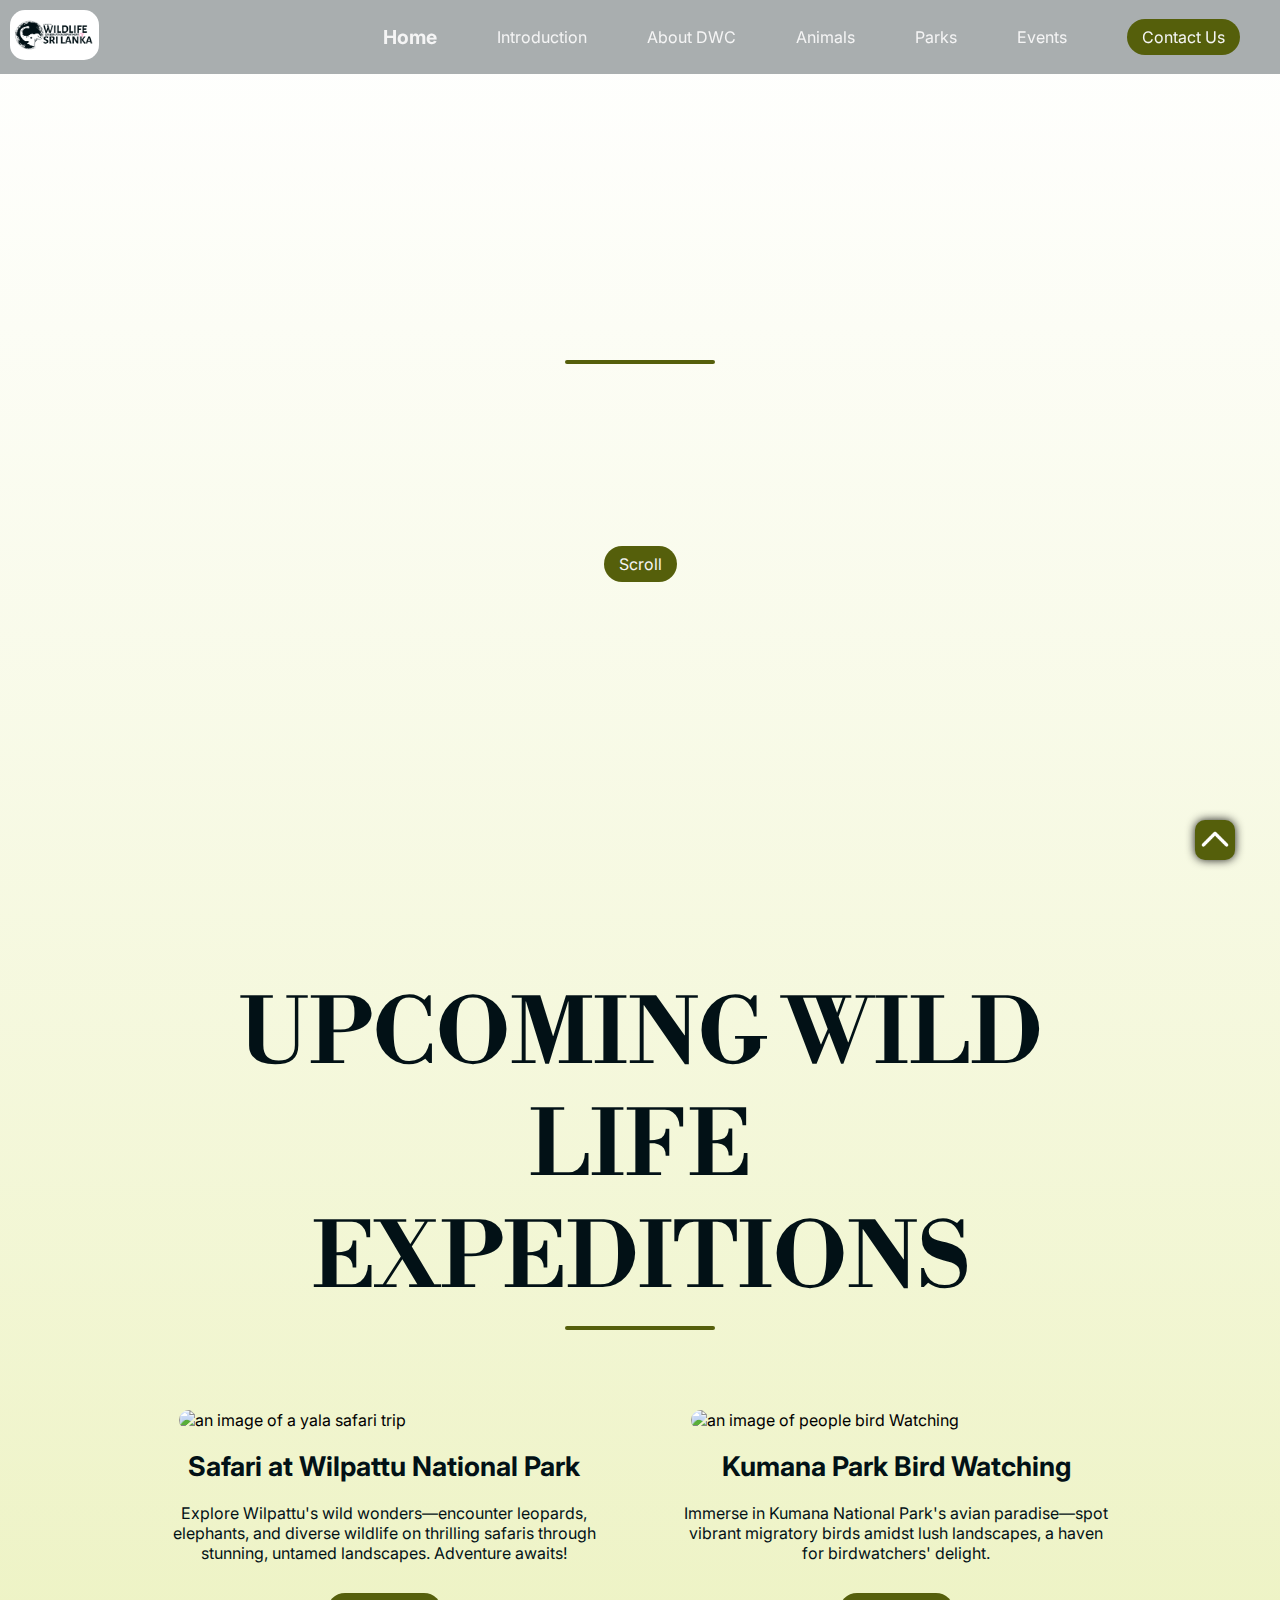
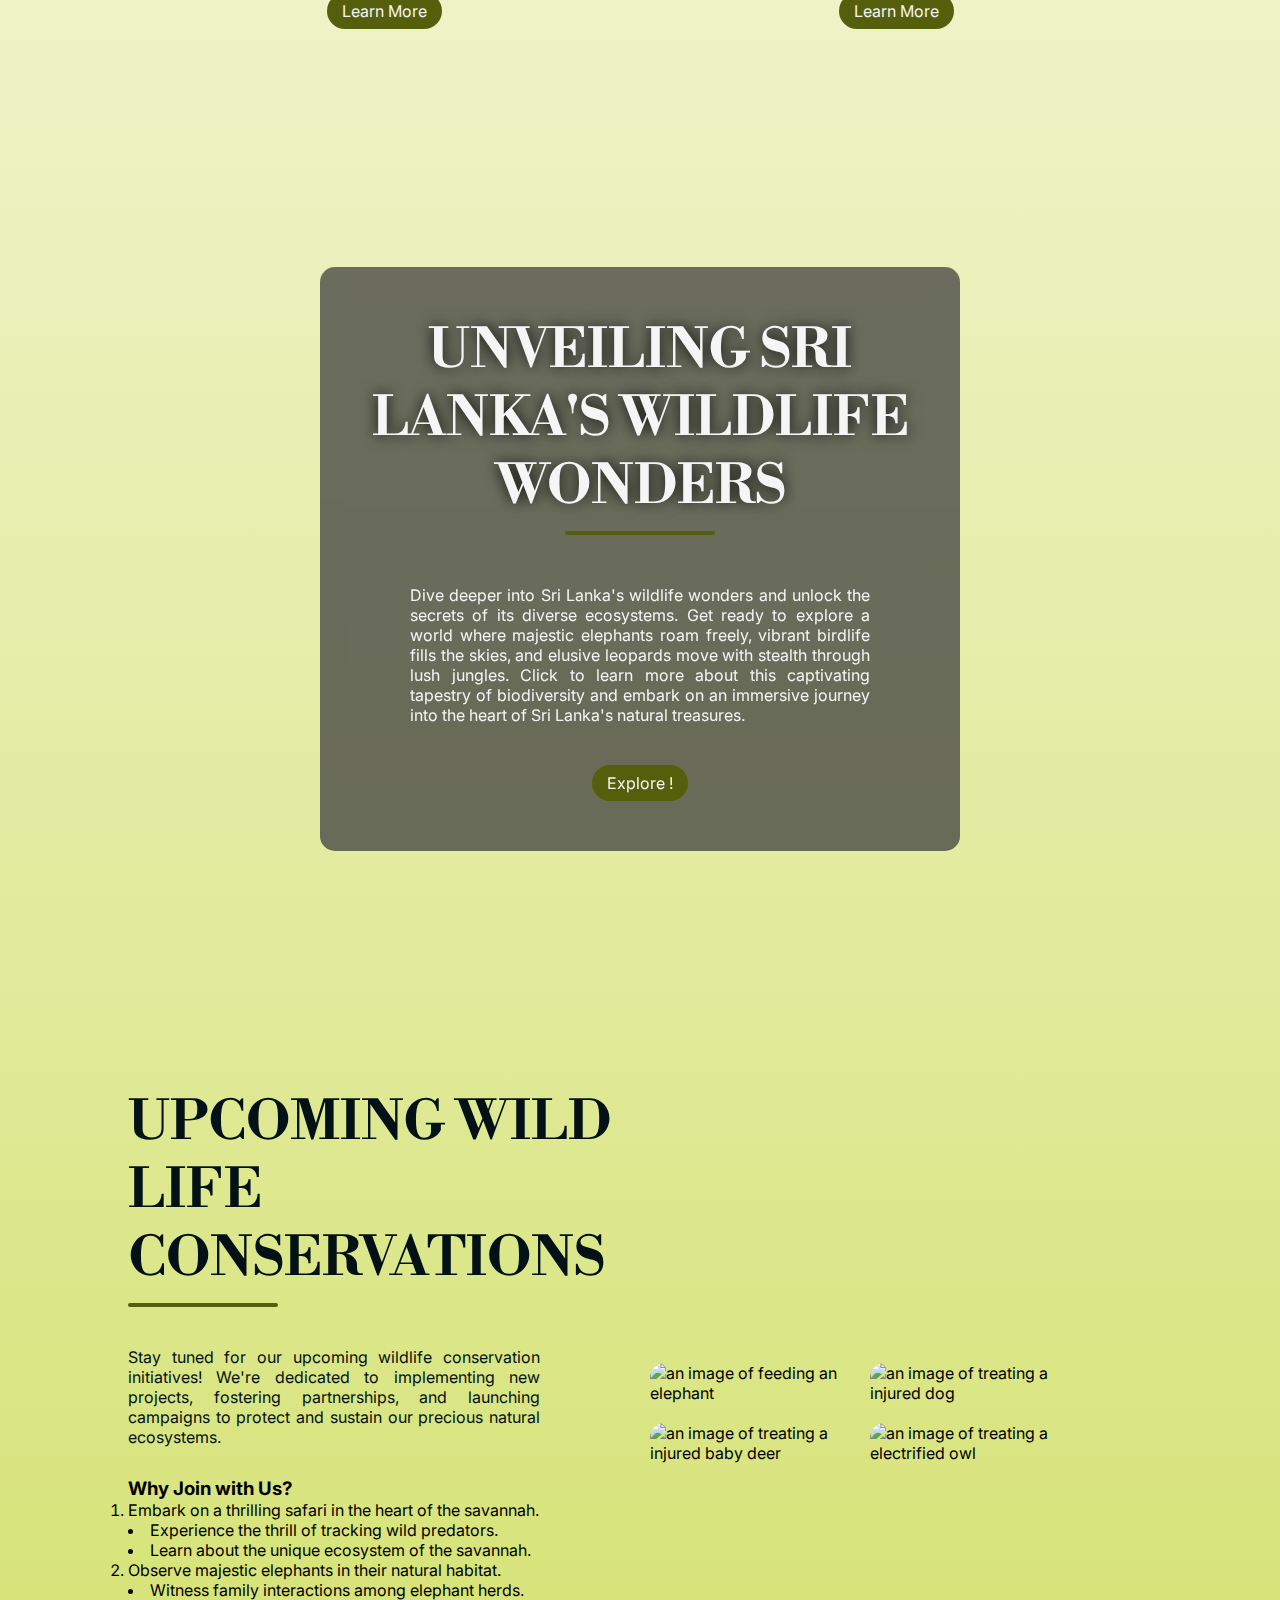
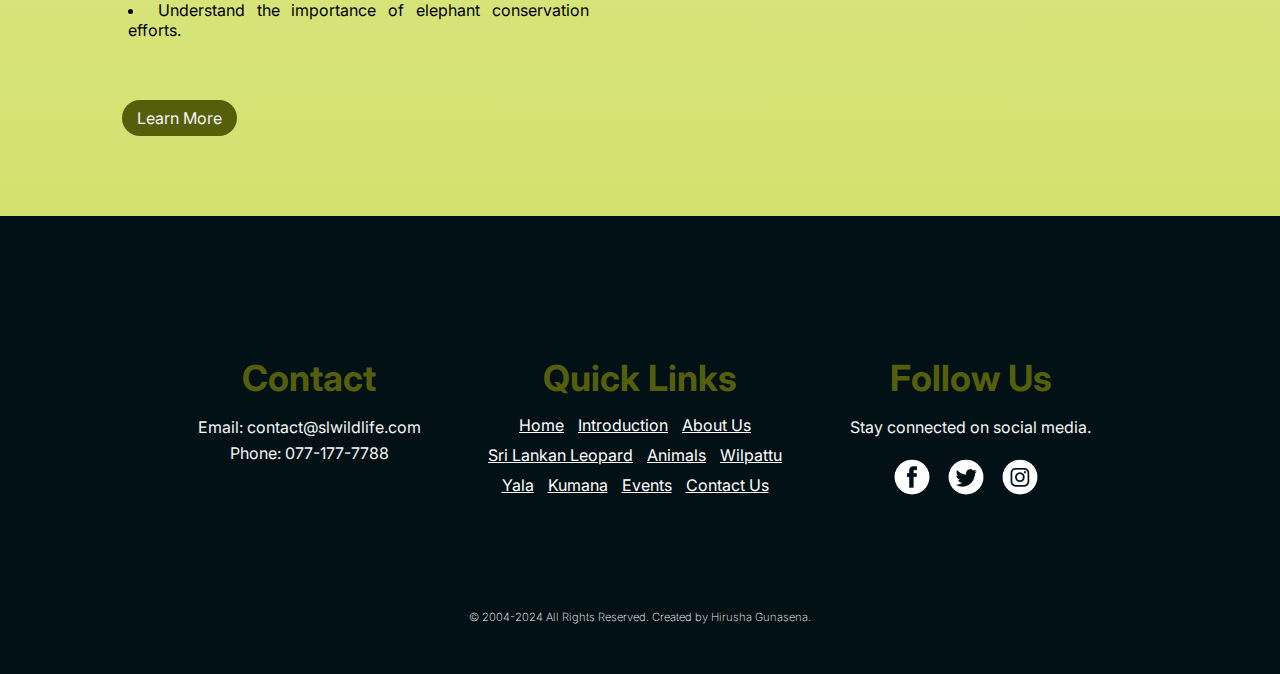
==== index.html @ 8abd8971 "all files updated" ====
<!DOCTYPE html>
<html lang="en">

<head>
  <!-- Metadata for character set and viewport -->
  <meta charset="UTF-8" />
  <meta name="viewport" content="width=device-width, initial-scale=1.0" />

  <!-- Stylesheets -->
  <link rel="stylesheet" href="CSS/style.css" />
  <link rel="stylesheet" href="CSS/index-style.css" />
  <link rel="stylesheet" href="CSS/animations.css" />

  <!-- Favicon -->
  <link rel="icon" type="image/x-icon" href="IMAGES/navfooter-images/mainicon.ico" />

  <!-- Page title -->
  <title>Wildlife Sri Lanka | Home</title>
</head>

<body>

  <!-- Navigation Section -->
  <nav class="navbar">
    <!-- Logo link -->
    <a href="index.html"><img src="IMAGES/navfooter-images/logo.webp" class="logo" alt="logo" /></a>

    <!-- Navigation Links -->
    <ul class="nav-links">
      <!-- Home link -->
      <li><a href="index.html" class="active">Home</a></li>
      <!-- Introduction link -->
      <li><a href="introduction.html">Introduction</a></li>
      <!-- About DWC link -->
      <li><a href="department.html">About DWC</a></li>

      <!-- Animals dropdown -->
      <li>
        <a href="#">Animals</a>
        <ul class="sub-menu">
          <!-- Sri Lankan Leopard link -->
          <li><a href="leopard.html">Sri Lankan Leopard</a></li>
          <!-- Animal Gallery link -->
          <li><a href="animalgallery.html">Animal in Sri Lanka</a></li>
        </ul>
      </li>

      <!-- Parks dropdown -->
      <li>
        <a href="#">Parks</a>
        <ul class="sub-menu">
          <!-- Wilpattu National Park link -->
          <li><a href="wilpattu.html">Wilpattu National Park</a></li>
          <!-- Yala National Park link -->
          <li><a href="yaala.html">Yala National Park</a></li>
          <!-- Kumana National Park link -->
          <li><a href="kumana.html">Kumana National Park</a></li>
        </ul>
      </li>

      <!-- Events link -->
      <li><a href="events.html">Events</a></li>

      <!-- Contact Us link -->
      <li><a href="contact.html" class="ctn">Contact Us</a></li>
    </ul>

    <!-- Menu button for mobile -->
    <img src="IMAGES/navfooter-images/menu-btn.webp" class="menu-btn" />
  </nav>

  <!-- Main Content Section -->
  <main>

    <!-- Header Section -->
    <header id="home-header">
      <!-- Header content with welcome message -->
      <section class="header-content">
        <h2 class="shadow">Welcome To</h2>
        <aside class="line"></aside>
        <h1 class="shadow">SRI LANKAN WILDLIFE</h1>
        <a href="#home-sec1" class="ctn">Scroll</a>
      </section>
    </header>

    <!-- Events Section -->
    <section class="events">
      <!-- Title for upcoming wildlife expeditions -->
      <section class="title" id="home-sec1">
        <h1>UPCOMING WILD LIFE EXPEDITIONS</h1>
        <aside class="line"></aside>
      </section>

      <!-- Event details with images and descriptions -->
      <section class="row">
        <section class="col">
          <img src="IMAGES/homepage-images/expeditions.webp" alt="an image of a yala safari trip"
            class="event-images" />
          <h4>Safari at Wilpattu National Park</h4>
          <p class="txt-center">
            Explore Wilpattu's wild wonders—encounter leopards, elephants, and
            diverse wildlife on thrilling safaris through stunning, untamed
            landscapes. Adventure awaits!
          </p>
          <a href="events.html#main" class="ctn">Learn More</a>
        </section>
        <section class="col">
          <img src="IMAGES/homepage-images/birdwatching.webp" alt="an image of people bird Watching"
            class="event-images" />
          <h4>Kumana Park Bird Watching</h4>
          <p class="txt-center">
            Immerse in Kumana National Park's avian paradise—spot vibrant
            migratory birds amidst lush landscapes, a haven for birdwatchers'
            delight.
          </p>
          <a href="events.html#main" class="ctn">Learn More</a>
        </section>
      </section>
    </section>

    <!-- Conservation Section -->
    <section class="conserve" id="home-sec2">
      <!-- Conservation content with title and description -->
      <section class="conserve-content">
        <h1 class="shadow">UNVEILING SRI LANKA'S WILDLIFE WONDERS</h1>
        <aside class="line"></aside>
        <p>
          Dive deeper into Sri Lanka's wildlife wonders and unlock the secrets
          of its diverse ecosystems. Get ready to explore a world where
          majestic elephants roam freely, vibrant birdlife fills the skies,
          and elusive leopards move with stealth through lush jungles. Click
          to learn more about this captivating tapestry of biodiversity and
          embark on an immersive journey into the heart of Sri Lanka's natural
          treasures.
        </p>
        <a href="introduction.html#intro-sec1" class="ctn">Explore !</a>
      </section>
    </section>

    <!-- Tours Section -->
    <section class="tours">
      <section class="row">
        <section class="col content-col">
          <!-- Title for upcoming wildlife conservations -->
          <h1>UPCOMING WILD LIFE CONSERVATIONS</h1>
          <aside class="line"></aside>
          <p>
            Stay tuned for our upcoming wildlife conservation initiatives!
            We're dedicated to implementing new projects, fostering
            partnerships, and launching campaigns to protect and sustain our
            precious natural ecosystems.
          <ol class="home-list">
            <h3>Why Join with Us?</h3>
            <li>Embark on a thrilling safari in the heart of the savannah.</li>
            <ul>
              <li>Experience the thrill of tracking wild predators.</li>
              <li>Learn about the unique ecosystem of the savannah.</li>
            </ul>
            </li>
            <li>Observe majestic elephants in their natural habitat.</li>
            <ul>
              <li>Witness family interactions among elephant herds.</li>
              <li>Understand the importance of elephant conservation efforts.</li>
            </ul>
            </li>
          </ol>
          </p>
          <a href="events.html#content-4" class="ctn">Learn More</a>
        </section>
        <section class="image-col">
          <!-- Image gallery for conservation projects -->
          <section class="image-gallery">
            <img src="IMAGES/homepage-images/img1.webp" alt="an image of feeding an elephant" />
            <img src="IMAGES/homepage-images/img2.webp" alt="an image of treating a injured dog" />
            <img src="IMAGES/homepage-images/img3.webp" alt="an image of treating a injured baby deer" />
            <img src="IMAGES/homepage-images/img4.webp" alt="an image of treating a electrified owl" />
          </section>
        </section>
      </section>
    </section>

  </main>

  <!-- Go to top button -->
  <section id="gotopbtn">
    <a href="#"><img src="IMAGES/navfooter-images/arrowhead-up.webp" alt="go to top button" /></a>
  </section>

  <!-- Footer Section -->
  <footer>
    <!-- Footer container with sections for contact, quick links, and social media -->
    <section class="footer-container">
      <section class="footer-section">
        <h4>Contact</h4>
        <p class="footer-para">
          Email: contact@slwildlife.com<br />Phone: 077-177-7788
        </p>
      </section>
      <section class="footer-section">
        <h4>Quick Links</h4>
        <!-- Quick links to various pages -->
        <a href="index.html" class="quick-links">Home</a>
        <a href="introduction.html" class="quick-links">Introduction</a>
        <a href="department.html" class="quick-links">About Us</a>
        <a href="leopard.html" class="quick-links">Sri Lankan Leopard</a>
        <a href="animalgallery.html" class="quick-links">Animals</a>
        <a href="wilpattu.html" class="quick-links">Wilpattu</a>
        <a href="yaala.html" class="quick-links">Yala</a>
        <a href="kumana.html" class="quick-links">Kumana</a>
        <a href="events.html" class="quick-links">Events</a>
        <a href="contact.html" class="quick-links">Contact Us</a>
      </section>
      <section class="footer-section">
        <h4>Follow Us</h4>
        <p class="footer-para">Stay connected on social media.</p>
        <!-- Social media icons with links -->
        <section class="social-icons">
          <a href="https://facebook.com/" target="_blank"><img src="IMAGES/navfooter-images/facebook-icon.webp"
              alt="Facebook" /></a>
          <a href="https://twitter.com/" target="_blank"><img src="IMAGES/navfooter-images/twitter-icon.webp"
              alt="Twitter" /></a>
          <a href="https://instagram.com/" target="_blank"><img src="IMAGES/navfooter-images/instagram-icon.webp"
              alt="Instagram" /></a>
        </section>
      </section>
    </section>

    <!-- Copyright text with link to creator's contact -->
    <h5 id="copyright-text">
      © 2004-2024 All Rights Reserved. Created by
      <a href="http://wa.me/+94751229892" target="_blank">
        Hirusha Gunasena.
      </a>
    </h5>
    <!-- References:
    - Smith, John. "The Beauty of Wildlife." National Geographic, 2023.
    - Wildlife Conservation Society. "Exploring Sri Lankan Biodiversity.
    - Wikipedia.
    - Sri Lankan wildlife conservation department
    - Youtube -->
  </footer>

  <!-- JavaScript for mobile menu toggle -->
  <script>
    const menubutton = document.querySelector(".menu-btn");
    const navlinks = document.querySelector(".nav-links");
    menubutton.addEventListener("click", () => {
      navlinks.classList.toggle("mobile-menu");
    });
  </script>

</body>

</html>
---- CSS/style.css ----
@import url("https://fonts.googleapis.com/css2?family=Dancing+Script&family=Inter&family=Lato&family=Libre+Bodoni:wght@600&display=swap");

/*Makes the srollbar invisible*/
&::-webkit-scrollbar {
  display: none;
}

/*COMMON STYLING FOR ALL PAGES*/
* {
  margin: 0;
  padding: 0;
  box-sizing: border-box;
  scroll-behavior: smooth;
  font-family: "Inter", sans-serif;
}

body,
html {
  overflow-x: hidden;
  /*background-color: #b2c56d;*/
  background-image: linear-gradient(to bottom, #ffffff, #b9cf167c);
}

header {
  width: 100vw;
  height: 100vh;
  /*add a background image for each html at this point*/
  background-position: bottom;
  background-size: cover;
  display: flex;
  align-items: center;
  justify-content: center;
}


section {
  width: 80%;
  margin: 80px auto;
}

ul {
  list-style: none;
}

p,
h1,
h2,
h3,
h4,
h5,
h6 {
  pointer-events: none;
}

p {
  color: #021116;
  padding: 0px 40px;
  font-size: 1rem;
}

h4 {
  font-size: 3vmin;
  color: #021116;
  margin: 20px auto;
}

.highlight {
  color: #bacf16;
  font-weight: bold;
}

.shadow {
  text-shadow: 0px 0px 15px rgba(0, 0, 0, 0.9);
}

/*NAVIGATION BAR STYLING STARTS*/
.logo {
  width: 100%;
  height: 50px;
  border-radius: 15px;
  pointer-events: none;
}

.nav-links li a,
.ctn {
  text-decoration: none;
  color: whitesmoke;
}

.active {
  font-size: larger;
  font-weight: bolder;
}

.navbar {
  position: absolute;
  top: 0;
  left: 0;
  display: flex;
  width: 100%;
  justify-content: space-between;
  padding: 10px;
  color: whitesmoke;
  background-color: #02111657;
  backdrop-filter: blur(40px);
  z-index: 1000;
}

.sub-menu li {
  padding: 10px;
  padding-left: 0%;
  align-items: center;
  text-align: center;
}

.sub-menu {
  margin-top: 18px;
  position: absolute;
  right: -70px;
  width: 200px;
  background-color: #02111688;
  box-shadow: 0 0 5px #1b1b1b67;
  border-radius: 10px;
  display: none;
}

.nav-links li:hover>.sub-menu {
  font-size: smaller;
  display: initial;
}

.nav-links {
  display: flex;
  align-items: center;
}

.nav-links li {
  margin: 0 30px;
}

/*NAVIGATION BAR STYLING ENDS*/

/*GO TO TOP BUTTON STYLING STARTS*/
#gotopbtn {
  margin: 0;
  z-index: 10;
}

#gotopbtn img {
  position: fixed;
  width: 40px;
  bottom: 40px;
  right: 45px;
  background: #555f0b;
  border-radius: 10px;
  box-shadow: 0 0 10px rgba(0, 0, 0, 0.9);
}

/*GO TO TOP BUTTON STYLING ENDS*/

/*HEADER CONTENT STYLING STARTS*/
/*Header tag styling is at the top of the stylesheet*/
.header-content {
  width: 80%;
  margin-bottom: 150px;
  color: whitesmoke;
  text-align: center;
  border-radius: 15px;
  z-index: 0;
}

h1 {
  font-family: "Libre Bodoni", serif;
}

.header-content h2 {
  font-size: 4vmin;
  margin-top: 50px;
}

.line {
  width: 150px;
  height: 4px;
  background: #555f0b;
  margin: 10px auto;
  border-radius: 5px;
}

.header-content h1 {
  font-size: 8vmin;
  margin-top: 50px;
  margin-bottom: 50px;
}

.ctn {
  padding: 8px 15px;
  background-color: #555f0b;
  border-radius: 30px;
  color: whitesmoke;
}

.menu-btn {
  position: absolute;
  top: 30px;
  right: 30px;
  width: 25px;
  cursor: pointer;
  display: none;

}

/*HEADER CONTENT STYLING ENDS*/

/*COMMON SECTIONS STYLING STARTS*/

.title {
  text-align: center;
  font-size: 5vmin;
  color: #021116;
}

/*SECTION TWO STYLING STARTS*/
/*This section is used in index.html, department.html & animalgallery.html*/
.conserve {
  height: 100vh;
  width: 100%;
  background-position: center;
  background-size: cover;
  background-repeat: no-repeat;
  display: flex;
  align-items: center;
  margin-bottom: 0%;
}

.conserve-content {
  width: 50%;
  padding: 50px;
  color: whitesmoke;
  display: flex;
  align-items: center;
  flex-direction: column;
  background-color: #3a3a3bb9;
  backdrop-filter: blur(10px);
  border-radius: 15px;
}

.conserve-content h1 {
  font-size: 6vmin;
  text-align: center;
}

.conserve-content .line {
  margin-bottom: 50px;
}

.conserve-content p {
  color: whitesmoke;
  text-align: justify;
  display: flex;
  align-items: center;
  flex-direction: column;
}

.conserve-content .ctn {
  margin-top: 40px;
}

/*SECTION TWO STYLING ENDS*/
/*ALL SECTION STYLING ENDS*/

/*FOOTER STYLING STARTS*/
footer {
  background-color: #021116;
  color: #fff;
  padding: 40px 20px;
  text-align: center;
}

#copyright-text a {
  color: whitesmoke;
  text-decoration: none;
}

#copyright-text a:hover {
  color: #bacf16;
  transition: .5s;
}

#copyright-text {
  pointer-events: visible;
  font-weight: 200;
  font-size: 0.7rem;
  padding: 10px 20px;
}

.footer-container {
  display: flex;
  flex-wrap: wrap;
  justify-content: space-around;
  max-width: 1200px;
  margin: 0 auto;
}

.footer-section {
  flex: 1 1 300px;
  margin-bottom: 20px;
}

.quick-links {
  display: inline-block;
  margin-right: 10px;
  margin-bottom: 10px;
  color: #fff;
}

.quick-links:hover {
  text-decoration: underline;
  transition: 0.2s;
  color: #bacf16;
}

footer h4 {
  font-size: 4vmin;
  margin-bottom: 15px;
  color: #555f0b;
}

footer p {
  line-height: 1.6;
  color: whitesmoke;
}

.social-icons {
  margin-top: 15px;
}

.social-icons a {
  display: inline-block;
  margin-right: 10px;
}

.social-icons img {
  width: 40px;
  height: 40px;
  border-radius: 50%;
  padding: 0px;
}

/*FOOTER STYLING ENDS*/

/*COMMON RESPONSIVNESS STARTS*/
@media only screen and (min-width: 1920px) {

  .logo {
    width: 100%;
    height: 80px;
  }

  .ctn,
  .quick-links,
  p {
    font-size: 1.5rem;
  }

  p {
    padding: 10px 60px;
  }

  nav {
    height: 10vh;
  }

  nav a {
    font-size: 1.6rem;
  }

  .sub-menu li a {
    font-size: 1.2rem;
  }

  .active {
    font-size: 1.7rem;
  }

  .sub-menu {
    margin-top: 30px;
    width: 250px;
  }

  .footer-container {
    max-width: 1920px;
  }

  .social-icons img {
    width: 50px;
    height: 50px;
  }
}


@media only screen and (max-width: 1024px) {
  .conserve-content {
    width: 80%;
  }
}

@media only screen and (max-width: 850px) {

  .header-content h1 {
    margin-top: 5px;
  }

  .ctn,
  p {
    font-size: 0.8rem;
  }

  /*Navbar res starts*/
  .menu-btn {
    display: block;
    z-index: 100;
  }

  .navbar {
    padding: 0;
    z-index: 100;
  }

  .logo {
    width: 20%;
    height: auto;
    position: absolute;
    padding: 5px 5px;
    top: 20px;
    left: 30px;
    pointer-events: none;
  }

  .nav-links {
    flex-direction: column;
    width: 100%;
    height: 100vh;
    justify-content: center;
    background: #021116;
    margin-top: -3000px;
    transition: all 0.5s ease;
  }

  .mobile-menu {
    margin-top: 0px;
  }

  .sub-menu {
    margin: 18px 23px;
    position: absolute;
    width: 150px;
    background-color: #555f0b;
    border-radius: 10px;
    text-align: center;
    box-shadow: none;
  }

  .sub-menu li {
    padding: 10px;
  }

  .nav-links li {
    margin: 30px auto;
  }

  /*Navbar res ends*/

  /*Events res starts*/
  .events .title {
    margin-bottom: 0;
  }

  .events .row {
    margin-top: 40px;
  }

  .row .col p {
    text-align: justify;
    padding: 0 5px;
  }

  /*conserve section res*/

  .conserve {
    height: auto;
  }

  .conserve-content {
    width: 90%;
    padding: 50px 10px;
  }

  .conserve-content p {
    color: whitesmoke;
    text-align: justify;
    display: flex;
    align-items: center;
    flex-direction: column;
    padding: 0 5px;
  }

  /*footer res*/
  footer {
    padding: 10px;
  }

  footer h3 {
    font-size: 6vmin;
  }

  .quick-links {
    font-size: 0.7rem;
  }

  .slider-nav a {
    width: 5px;
    height: 5px;
  }

  .social-icons img {
    width: 30px;
    height: 30px;
  }

  /*Contact form res starts*/
  .contact-form {
    margin-top: 10px;
  }

  #copyright-text {
    padding: 0 40px;
  }

  #gotopbtn img {
    width: 30px;
    height: 30px;
    right: 30px;
  }
}

/*COMMON RESPONSIVNESS ENDS*/
---- CSS/index-style.css ----
#home-header {
  background-image: url(../IMAGES/homepage-images/index-background4.webp);
}

#home-sec2 {
  background-image: url(../IMAGES/homepage-images/index-background3.webp);
}

.col img:hover {
  box-shadow: 0px 0px 10px 0px rgba(0, 0, 0, 0.9);
}

/*SECTION 1 STYLING STARTS*/
.events {
  margin: 0% auto;
}

.row {
  display: flex;
  align-items: center;
  width: 100%;
  justify-content: space-between;
}

.event-images {
  width: 80%;
  border-radius: 15px;
}

.row .col {
  display: flex;
  flex-direction: column;
  align-items: center;
  margin: 0%;
}

.events .ctn {
  margin-top: 30px;
}

.txt-center {
  text-align: center;
}

/*SECTION 1 STYLING ENDS*/

/*SECTION 3 STYLING STARTS*/
.tours .image-gallery {
  display: flex;
  flex-wrap: wrap;
  width: 100%;
  align-items: center;
}

.image-gallery img {
  max-width: 200px;
  margin: 10px;
  border-top-left-radius: 15px;
  border-bottom-right-radius: 15px;
}

.image-gallery img:hover {
  transform: none;
  box-shadow: none;
}

.content-col h1 {
  font-size: 6vmin;
  color: #021116;
}

.content-col .line {
  margin-left: 0px;
}

.content-col p {
  text-align: justify;
  padding-left: 0;
  padding-right: 100px;
  margin: 30px auto;
}

.content-col .ctn {
  margin-left: -32vw;
}

.home-list ul {
  list-style: inside;
}

.home-list {
  padding-right: 10%;
  text-align: justify;
}

/*SECTION 3 STYLING ENDS*/

/*SECTION 1 AND 3 RESPONSIVNESS STARTS*/
@media only screen and (max-width: 850px) {
  .row {
    flex-direction: column;
  }

  .row .col {
    margin: 20px auto;
  }

  .col img {
    max-width: 90%;
  }

  .tours .col {
    width: 100%;
  }

  .image-gallery {
    justify-content: center;
    align-items: center;
  }

  .image-gallery img {
    width: 90%;
    border-radius: 15px;
  }

  .content-col h1 {
    text-align: center;
  }

  .content-col .line {
    margin: 10px auto;
  }

  .content-col p {
    padding: 0;
    margin: 30px auto;
    text-align: justify;
  }

  .content-col .ctn {
    margin-left: 0px;
  }

  .home-list {
    padding-right: 0;
    margin: 5%;
  }

  .home-list h3 {
    margin-bottom: 5%;
    text-align: center;
  }

  .home-list li {
    font-size: 0.8rem;
  }
}

/*RESPONSIVNESS ENDS*/
/*this was done to prevent responsive issue with ipad pro*/
@media only screen and (max-width: 1024px) {
  .events {
    width: 100%;
  }
}

@media only screen and (min-width: 1920px) {
  .image-col {
    width: 60%;
  }

}
---- CSS/animations.css ----
/*SMOOTH LOADING ANIMATION STARTS*/
main {
  animation: transitionIn 1s;
}

@keyframes transitionIn {
  from {
    opacity: 0;
    transform: translateY(-10px);
  }

  to {
    opacity: 1;
    transform: translateY(0);
  }
}

/*SMOOTH LOADING ANIMATION ENDS*/

@keyframes fadeIn {
  from {
    opacity: 0;
  }

  to {
    opacity: 1;
  }
}

/*ANIMATIONS STARTS*/
/*COMMON ANIMATIONS STARTS*/
.header-content h2,
.header-content h1 {
  opacity: 0;
  animation: fadeIn 1.5s ease-in-out forwards;
}


img {
  transition: transform 0.3s ease;
}

img:hover {
  transform: scale(1.1);
}

.ctn {
  transition: transform 0.3s ease;
}

.ctn:hover {
  transform: scale(1.1);
  background: #bacf16;
  color: #021116;
}

.nav-links li {
  transition: 0.3s ease;
}

.nav-links li:hover {
  transform: scale(1.2);
}

.social-icons img {
  transition: transform 0.3s ease;
}

.social-icons img:hover {
  transform: scale(1.2);
}

/*COMMON ANIMATION ENDS*/
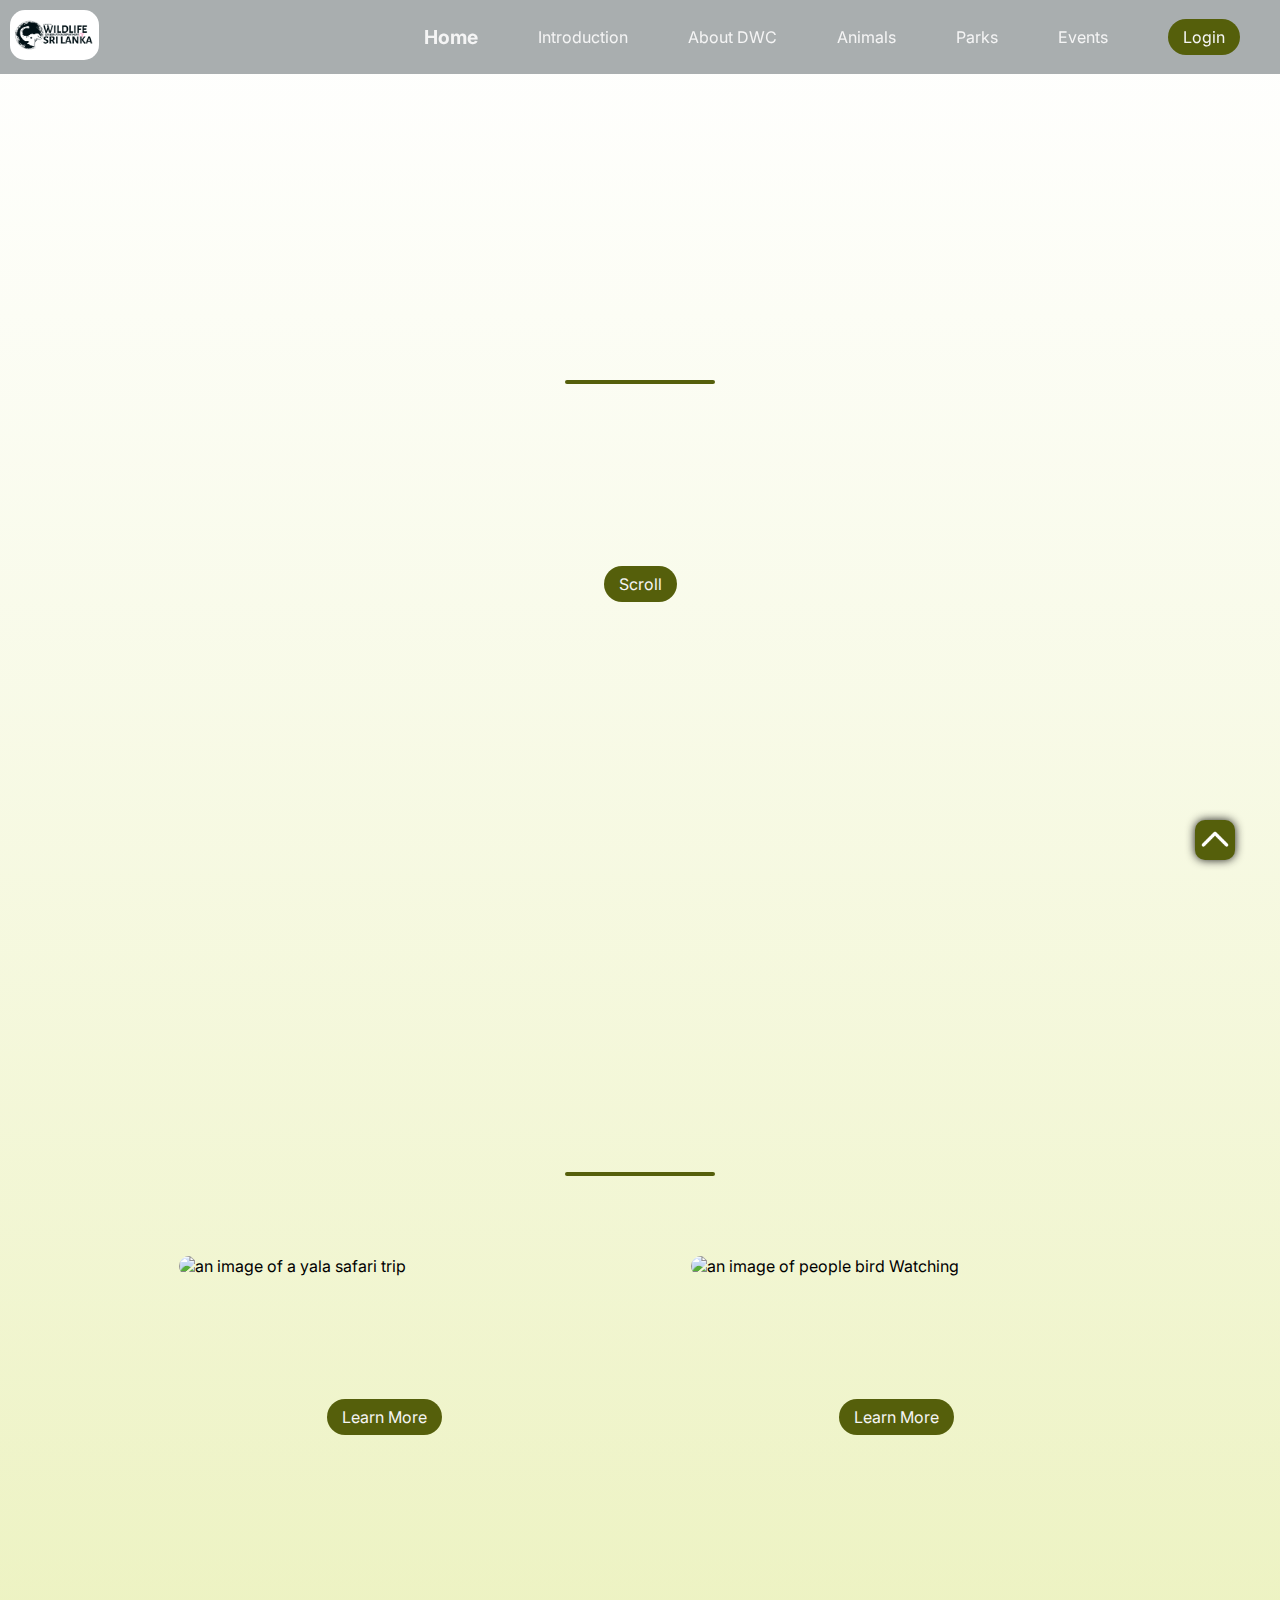
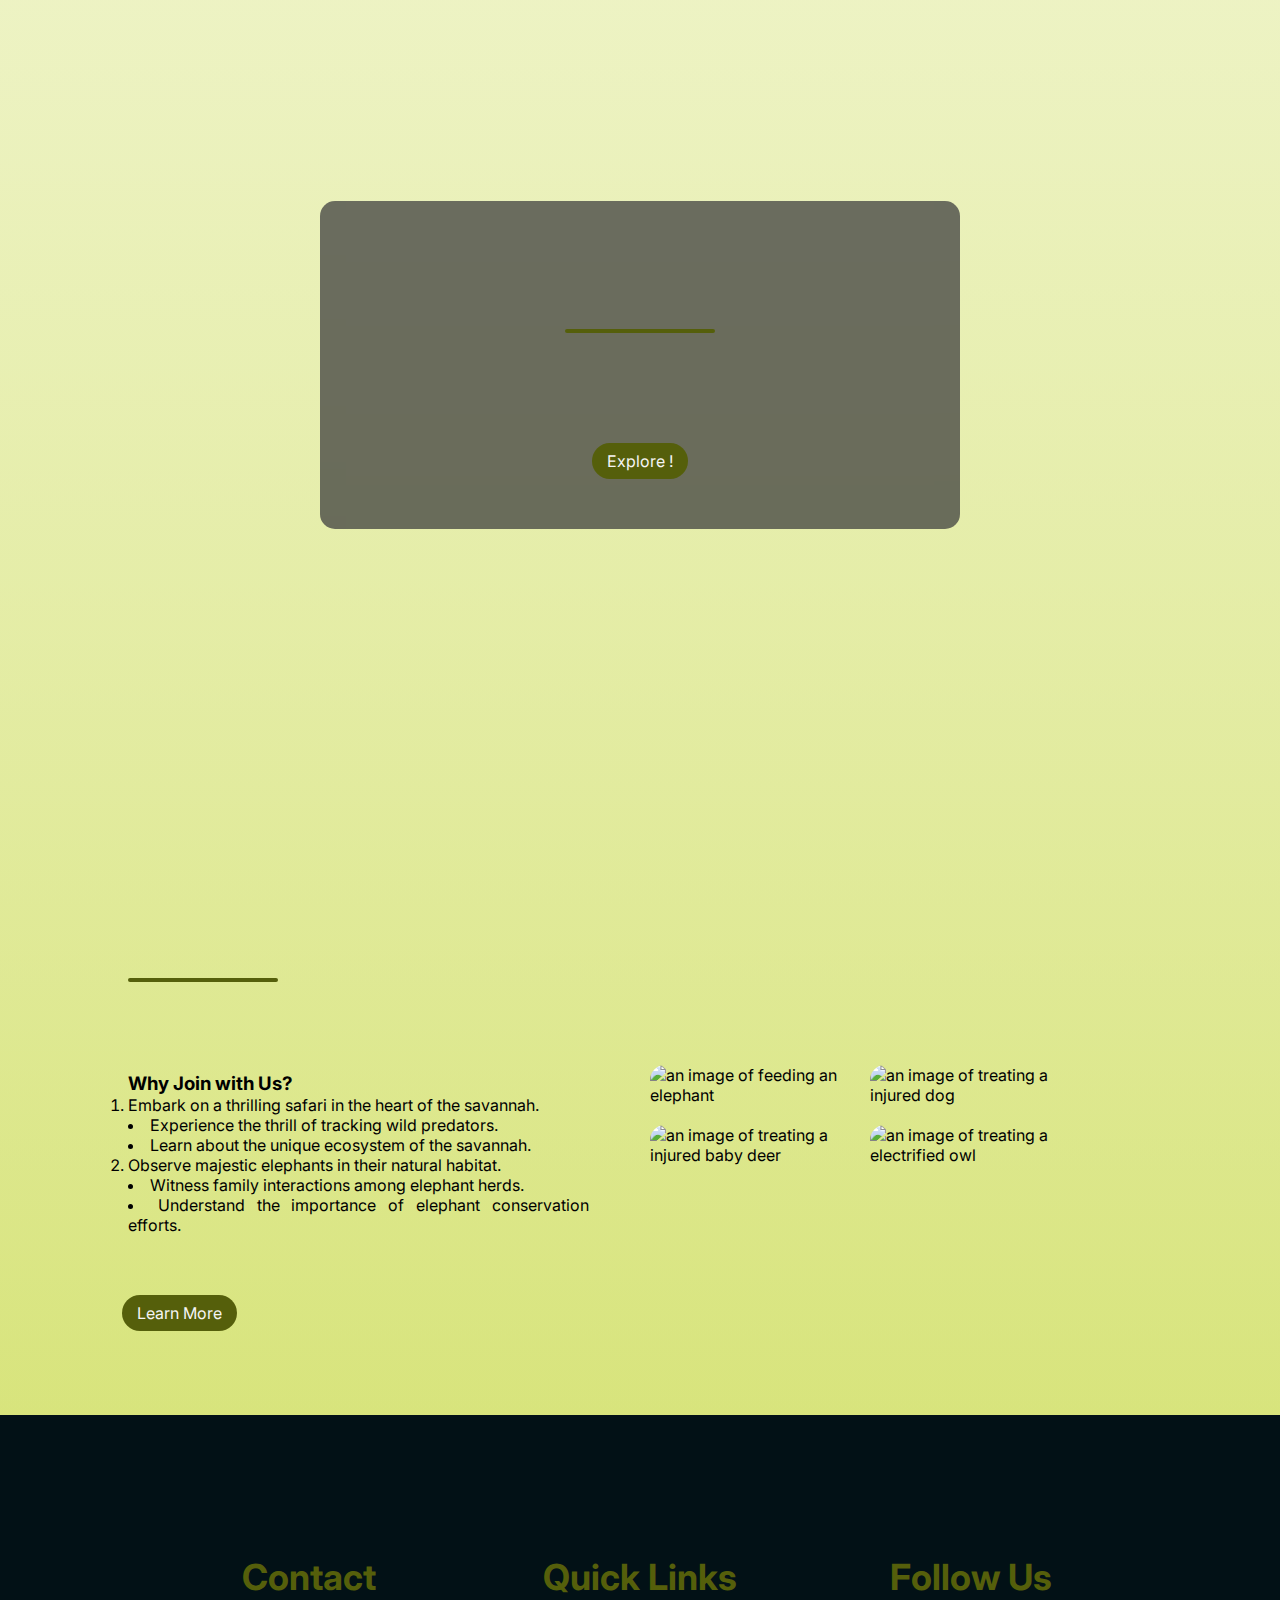
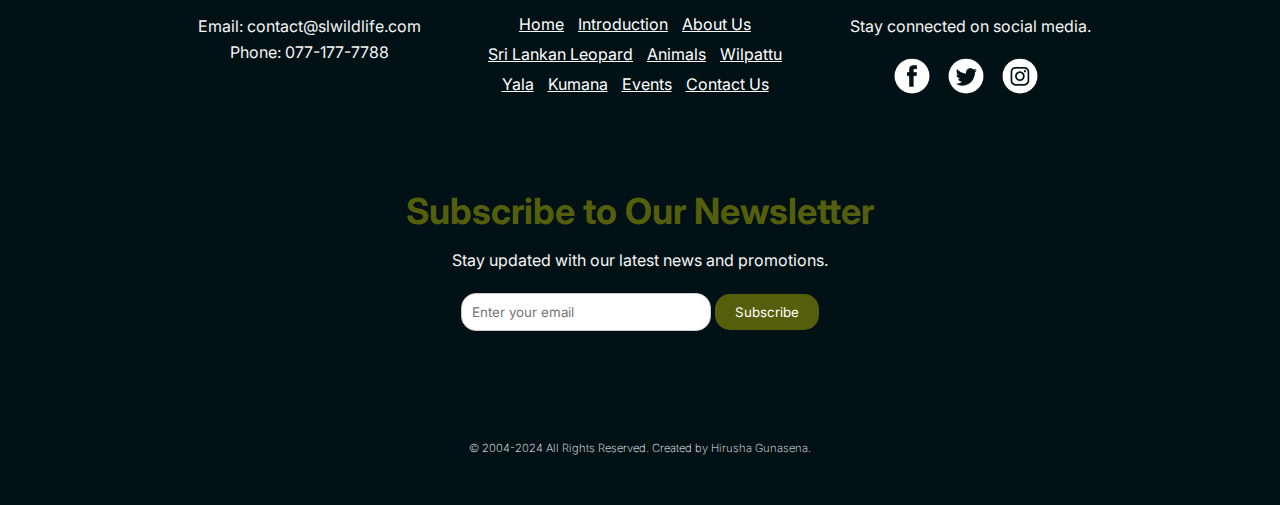
==== commit 51654362: "Add files via upload" ====
--- a/index.html
+++ b/index.html
@@ -10,16 +10,25 @@
   <link rel="stylesheet" href="CSS/style.css" />
   <link rel="stylesheet" href="CSS/index-style.css" />
   <link rel="stylesheet" href="CSS/animations.css" />
+  <link rel="stylesheet" href="CSS/newsletter-style.css" />
 
   <!-- Favicon -->
   <link rel="icon" type="image/x-icon" href="IMAGES/navfooter-images/mainicon.ico" />
+  <link rel="apple-touch-icon" sizes="180x180" href="FAVICON_ICONS/apple-touch-icon.png">
+  <link rel="icon" type="image/png" sizes="32x32" href="FAVICON_ICONS/favicon-32x32.png">
+  <link rel="icon" type="image/png" sizes="16x16" href="FAVICON_ICONS/favicon-16x16.png">
+  <link rel="manifest" href="FAVICON_ICONS/site.webmanifest">
+  <link rel="mask-icon" href="FAVICON_ICONS/safari-pinned-tab.svg" color="#5bbad5">
+  <meta name="msapplication-TileColor" content="#2b5797">
+  <meta name="theme-color" content="#ffffff">
 
   <!-- Page title -->
   <title>Wildlife Sri Lanka | Home</title>
 </head>
 
-<body>
-
+<script src="//unpkg.com/alpinejs" defer></script>
+
+<body x-data="body">
   <!-- Navigation Section -->
   <nav class="navbar">
     <!-- Logo link -->
@@ -62,7 +71,7 @@
       <li><a href="events.html">Events</a></li>
 
       <!-- Contact Us link -->
-      <li><a href="contact.html" class="ctn">Contact Us</a></li>
+      <li><a href="login.html" class="ctn">Login</a></li>
     </ul>
 
     <!-- Menu button for mobile -->
@@ -76,9 +85,9 @@
     <header id="home-header">
       <!-- Header content with welcome message -->
       <section class="header-content">
-        <h2 class="shadow">Welcome To</h2>
+        <h2 class="shadow" id="indexSubtitle" x-text="indexSubtitle" contenteditable="true"></h2>
         <aside class="line"></aside>
-        <h1 class="shadow">SRI LANKAN WILDLIFE</h1>
+        <h1 class="shadow" id="indexTitle" x-text="indexTitle" contenteditable="true"></h1>
         <a href="#home-sec1" class="ctn">Scroll</a>
       </section>
     </header>
@@ -87,7 +96,7 @@
     <section class="events">
       <!-- Title for upcoming wildlife expeditions -->
       <section class="title" id="home-sec1">
-        <h1>UPCOMING WILD LIFE EXPEDITIONS</h1>
+        <h1 id="eventsTitle" x-text="eventsTitle" contenteditable="true"></h1>
         <aside class="line"></aside>
       </section>
 
@@ -96,22 +105,16 @@
         <section class="col">
           <img src="IMAGES/homepage-images/expeditions.webp" alt="an image of a yala safari trip"
             class="event-images" />
-          <h4>Safari at Wilpattu National Park</h4>
-          <p class="txt-center">
-            Explore Wilpattu's wild wonders—encounter leopards, elephants, and
-            diverse wildlife on thrilling safaris through stunning, untamed
-            landscapes. Adventure awaits!
+          <h4 id="wilpattuTitle" x-text="wilpattuTitle" contenteditable="true"></h4>
+          <p class="txt-center" id="wilpattuText" x-text="wilpattuText" contenteditable="true">
           </p>
           <a href="events.html#main" class="ctn">Learn More</a>
         </section>
         <section class="col">
           <img src="IMAGES/homepage-images/birdwatching.webp" alt="an image of people bird Watching"
             class="event-images" />
-          <h4>Kumana Park Bird Watching</h4>
-          <p class="txt-center">
-            Immerse in Kumana National Park's avian paradise—spot vibrant
-            migratory birds amidst lush landscapes, a haven for birdwatchers'
-            delight.
+          <h4 id="kumanaTitle" x-text="kumanaTitle" contenteditable="true"></h4>
+          <p class="txt-center" id="kumanaText" x-text="kumanaText" contenteditable="true">
           </p>
           <a href="events.html#main" class="ctn">Learn More</a>
         </section>
@@ -122,16 +125,9 @@
     <section class="conserve" id="home-sec2">
       <!-- Conservation content with title and description -->
       <section class="conserve-content">
-        <h1 class="shadow">UNVEILING SRI LANKA'S WILDLIFE WONDERS</h1>
+        <h1 class="shadow" id="wondersTitle" x-text="wondersTitle" contenteditable="true"></h1>
         <aside class="line"></aside>
-        <p>
-          Dive deeper into Sri Lanka's wildlife wonders and unlock the secrets
-          of its diverse ecosystems. Get ready to explore a world where
-          majestic elephants roam freely, vibrant birdlife fills the skies,
-          and elusive leopards move with stealth through lush jungles. Click
-          to learn more about this captivating tapestry of biodiversity and
-          embark on an immersive journey into the heart of Sri Lanka's natural
-          treasures.
+        <p id="wondersText" x-text="wondersText" contenteditable="true">
         </p>
         <a href="introduction.html#intro-sec1" class="ctn">Explore !</a>
       </section>
@@ -142,13 +138,9 @@
       <section class="row">
         <section class="col content-col">
           <!-- Title for upcoming wildlife conservations -->
-          <h1>UPCOMING WILD LIFE CONSERVATIONS</h1>
+          <h1 id="conserveTitle" x-text="conserveTitle" contenteditable="true"></h1>
           <aside class="line"></aside>
-          <p>
-            Stay tuned for our upcoming wildlife conservation initiatives!
-            We're dedicated to implementing new projects, fostering
-            partnerships, and launching campaigns to protect and sustain our
-            precious natural ecosystems.
+          <p id="conserveText" x-text="conserveText" contenteditable="true">
           <ol class="home-list">
             <h3>Why Join with Us?</h3>
             <li>Embark on a thrilling safari in the heart of the savannah.</li>
@@ -223,6 +215,16 @@
               alt="Instagram" /></a>
         </section>
       </section>
+
+      <section class="newsletter-section">
+        <h4>Subscribe to Our Newsletter</h4>
+        <p>Stay updated with our latest news and promotions.</p>
+        <form id="newsletter-form">
+          <input type="email" id="newsletter-email" name="email" placeholder="Enter your email" required>
+          <button type="submit" id="subscribe-btn">Subscribe</button>
+        </form>
+      </section>
+
     </section>
 
     <!-- Copyright text with link to creator's contact -->
@@ -239,7 +241,6 @@
     - Sri Lankan wildlife conservation department
     - Youtube -->
   </footer>
-
   <!-- JavaScript for mobile menu toggle -->
   <script>
     const menubutton = document.querySelector(".menu-btn");
@@ -248,6 +249,10 @@
       navlinks.classList.toggle("mobile-menu");
     });
   </script>
+  <script src="JS/homepage.js"></script>
+  <script src="JS/newsletter.js"></script>
+
+
 
 </body>
 
--- a/CSS/style.css
+++ b/CSS/style.css
@@ -49,7 +49,7 @@
 h4,
 h5,
 h6 {
-  pointer-events: none;
+  pointer-events: all;
 }
 
 p {
--- a/CSS/newsletter-style.css
+++ b/CSS/newsletter-style.css
@@ -0,0 +1,34 @@
+.newsletter-section {
+    margin-top: -50px;
+    padding: 20px;
+    text-align: center;
+    border-radius: 15px;
+}
+
+
+.newsletter-section p {
+    margin-bottom: 20px;
+}
+
+#newsletter-email {
+    width: 250px;
+    padding: 10px;
+    border: 1px solid #ccc;
+    border-radius: 15px;
+
+}
+
+#subscribe-btn {
+    padding: 10px 20px;
+    background-color: #555f0b;
+    color: #fff;
+    border: none;
+    border-radius: 15px;
+    cursor: pointer;
+}
+
+#subscribe-btn:hover {
+    background-color: #bacf16;
+    color: #021116;
+    transition: ease 0.5s;
+}